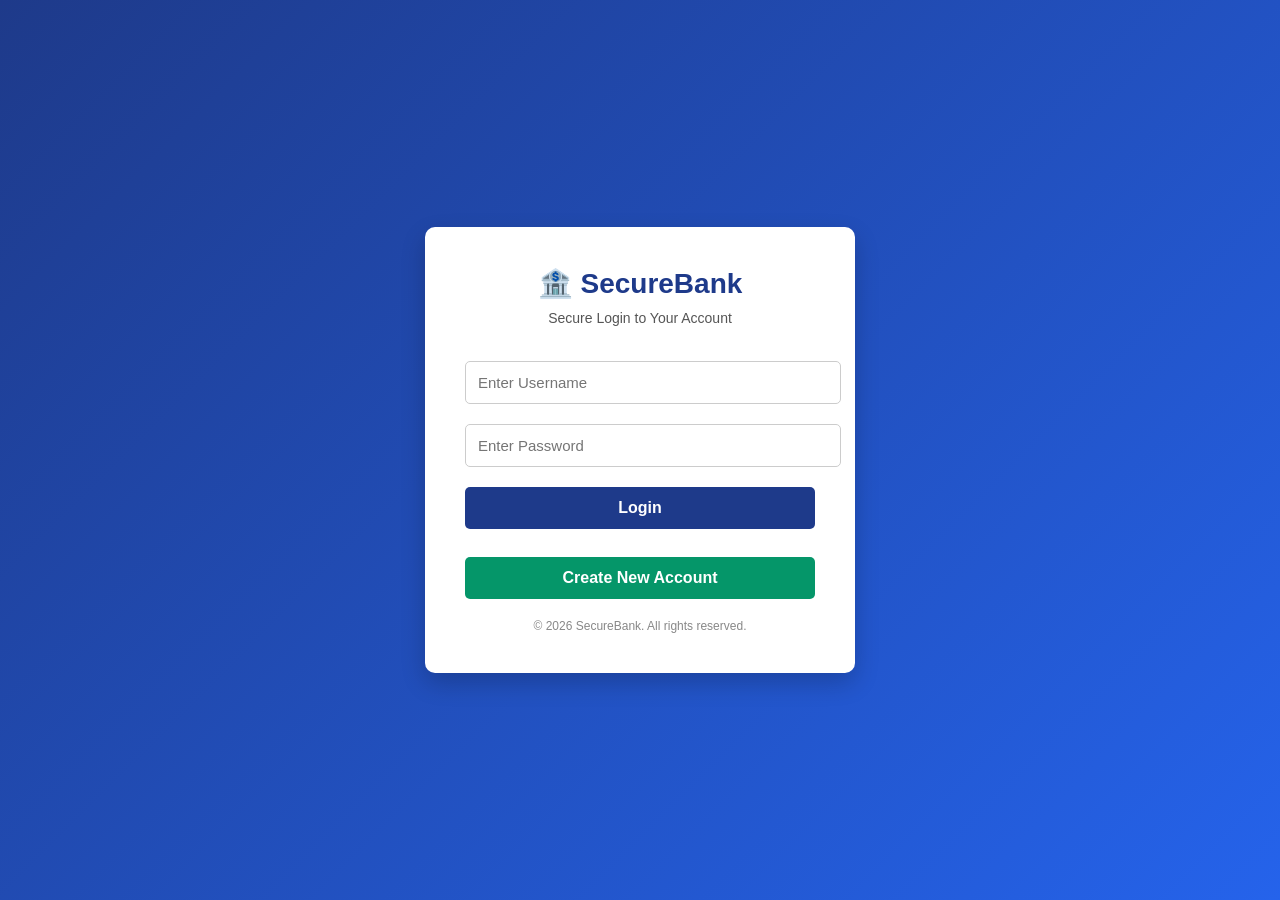
==== templates/login.html @ 914cf3ff "Initial SecureBank deployment" ====
<!DOCTYPE html>
<html lang="en">
<head>
<meta charset="UTF-8">
<title>SecureBank Login</title>

<style>

body{
    margin:0;
    font-family: Arial, Helvetica, sans-serif;
    background: linear-gradient(135deg, #1e3a8a, #2563eb);
    height:100vh;
    display:flex;
    justify-content:center;
    align-items:center;
}

/* Login container */
.login-container{

    background:white;
    padding:40px;
    width:350px;
    border-radius:10px;
    box-shadow:0 10px 25px rgba(0,0,0,0.2);
    text-align:center;
}

/* Bank logo/title */
.bank-title{

    font-size:28px;
    font-weight:bold;
    color:#1e3a8a;
    margin-bottom:10px;
}

/* Subtitle */
.subtitle{

    color:#555;
    margin-bottom:25px;
    font-size:14px;
}

/* Inputs */
input{

    width:100%;
    padding:12px;
    margin:10px 0;
    border:1px solid #ccc;
    border-radius:5px;
    font-size:15px;
}

/* Button */
button{

    width:100%;
    padding:12px;
    background:#1e3a8a;
    color:white;
    border:none;
    border-radius:5px;
    font-size:16px;
    font-weight:bold;
    cursor:pointer;
    margin-top:10px;
}

button:hover{
    background:#163080;
}

/* Footer */
.footer{

    margin-top:20px;
    font-size:12px;
    color:#888;
}

</style>

</head>

<body>

<div class="login-container">

<div class="bank-title">
🏦 SecureBank
</div>

<div class="subtitle">
Secure Login to Your Account
</div>

<form method="POST" action="/login">

<input
type="text"
name="username"
placeholder="Enter Username"
required
>

<input
type="password"
name="password"
placeholder="Enter Password"
required
>

<button type="submit">
Login
</button>

<br><br>

<a href="/signup">
<button type="button"
style="background:#059669;">
Create New Account
</button>
</a>

</form>

<div class="footer">
© 2026 SecureBank. All rights reserved.
</div>

</div>

</body>
</html>
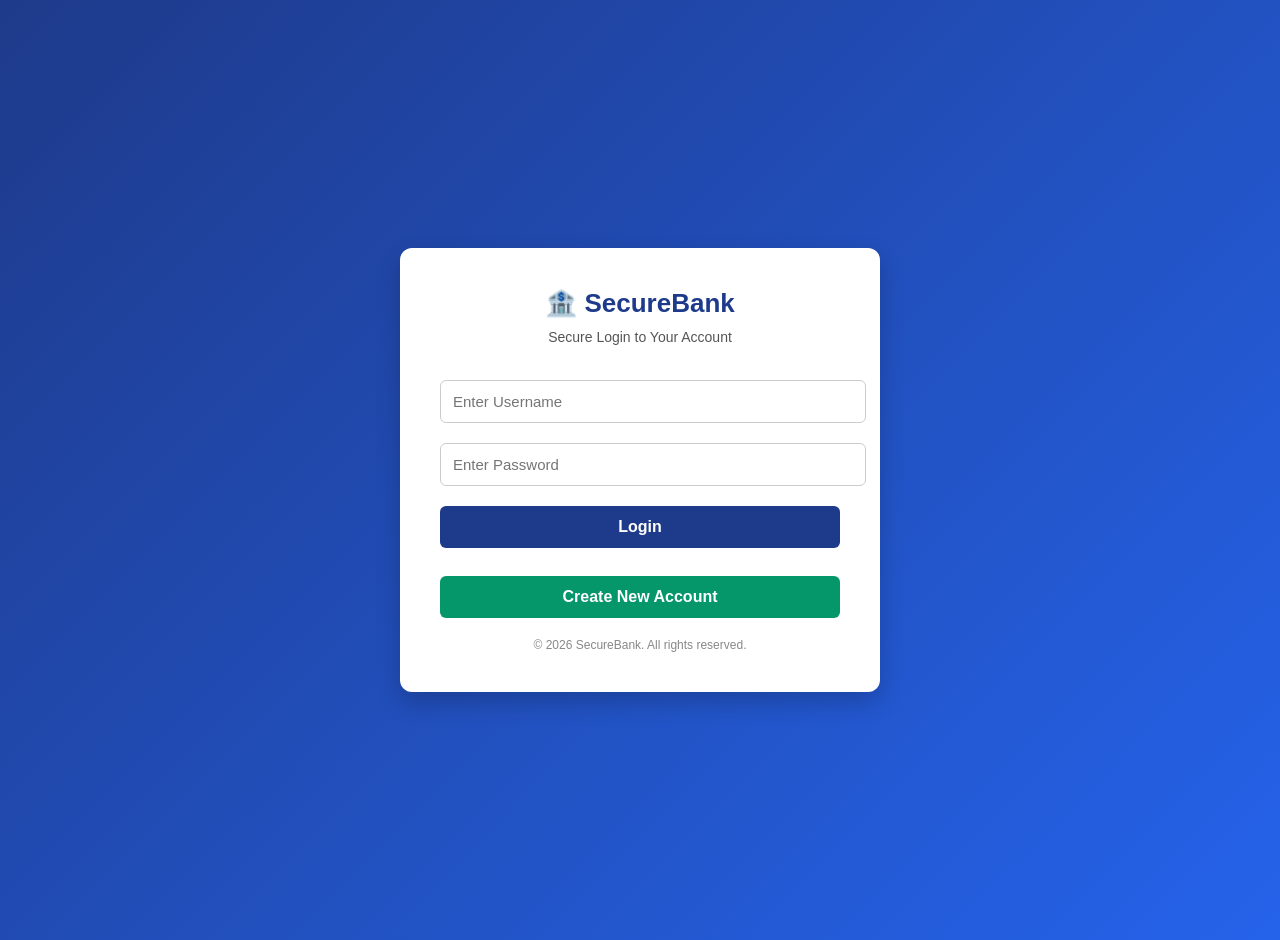
==== commit fda59005: "Fixed login mobile responsiveness" ====
--- a/templates/login.html
+++ b/templates/login.html
@@ -2,6 +2,7 @@
 <html lang="en">
 <head>
 <meta charset="UTF-8">
+<meta name="viewport" content="width=device-width, initial-scale=1.0">
 <title>SecureBank Login</title>
 
 <style>
@@ -10,27 +11,27 @@
     margin:0;
     font-family: Arial, Helvetica, sans-serif;
     background: linear-gradient(135deg, #1e3a8a, #2563eb);
-    height:100vh;
+    min-height:100vh;
     display:flex;
     justify-content:center;
     align-items:center;
+    padding:20px; /* prevents edge sticking on mobile */
 }
 
 /* Login container */
 .login-container{
-
     background:white;
     padding:40px;
-    width:350px;
-    border-radius:10px;
+    width:100%;
+    max-width:400px;  /* instead of fixed 350px */
+    border-radius:12px;
     box-shadow:0 10px 25px rgba(0,0,0,0.2);
     text-align:center;
 }
 
 /* Bank logo/title */
 .bank-title{
-
-    font-size:28px;
+    font-size:26px;
     font-weight:bold;
     color:#1e3a8a;
     margin-bottom:10px;
@@ -38,7 +39,6 @@
 
 /* Subtitle */
 .subtitle{
-
     color:#555;
     margin-bottom:25px;
     font-size:14px;
@@ -46,24 +46,22 @@
 
 /* Inputs */
 input{
-
     width:100%;
     padding:12px;
     margin:10px 0;
     border:1px solid #ccc;
-    border-radius:5px;
+    border-radius:6px;
     font-size:15px;
 }
 
 /* Button */
 button{
-
     width:100%;
     padding:12px;
     background:#1e3a8a;
     color:white;
     border:none;
-    border-radius:5px;
+    border-radius:6px;
     font-size:16px;
     font-weight:bold;
     cursor:pointer;
@@ -76,10 +74,16 @@
 
 /* Footer */
 .footer{
-
     margin-top:20px;
     font-size:12px;
     color:#888;
+}
+
+/* Extra mobile tuning */
+@media (max-width:480px){
+    .login-container{
+        padding:30px 20px;
+    }
 }
 
 </style>
@@ -136,4 +140,4 @@
 </div>
 
 </body>
-</html>
+</html>
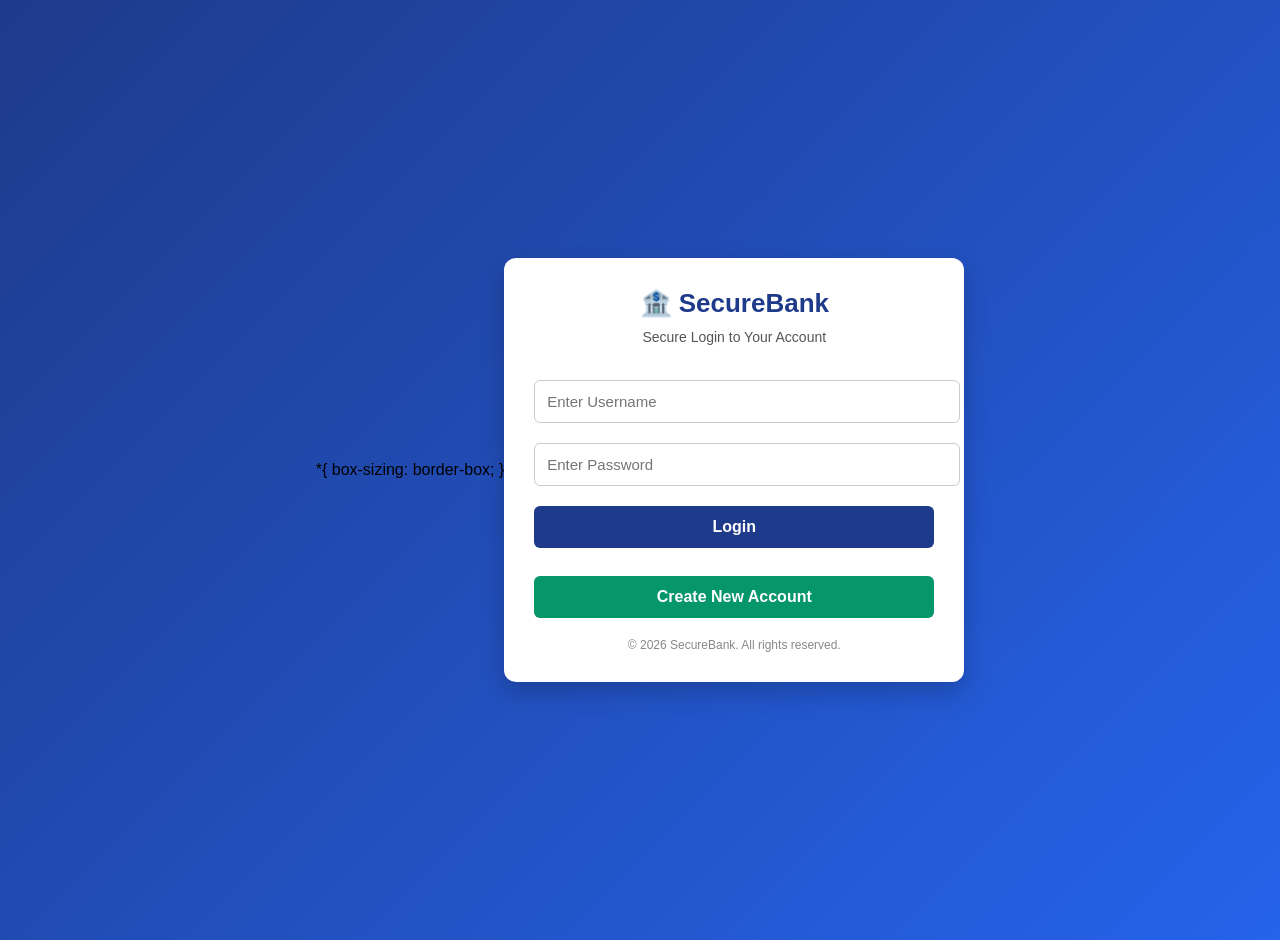
==== commit 2b0fc982: "Made signup page responsive" ====
--- a/templates/login.html
+++ b/templates/login.html
@@ -4,6 +4,10 @@
 <meta charset="UTF-8">
 <meta name="viewport" content="width=device-width, initial-scale=1.0">
 <title>SecureBank Login</title>
+
+*{
+    box-sizing: border-box;
+}
 
 <style>
 
@@ -21,8 +25,8 @@
 /* Login container */
 .login-container{
     background:white;
-    padding:40px;
-    width:100%;
+    padding:30px;
+    width:90%;
     max-width:400px;  /* instead of fixed 350px */
     border-radius:12px;
     box-shadow:0 10px 25px rgba(0,0,0,0.2);
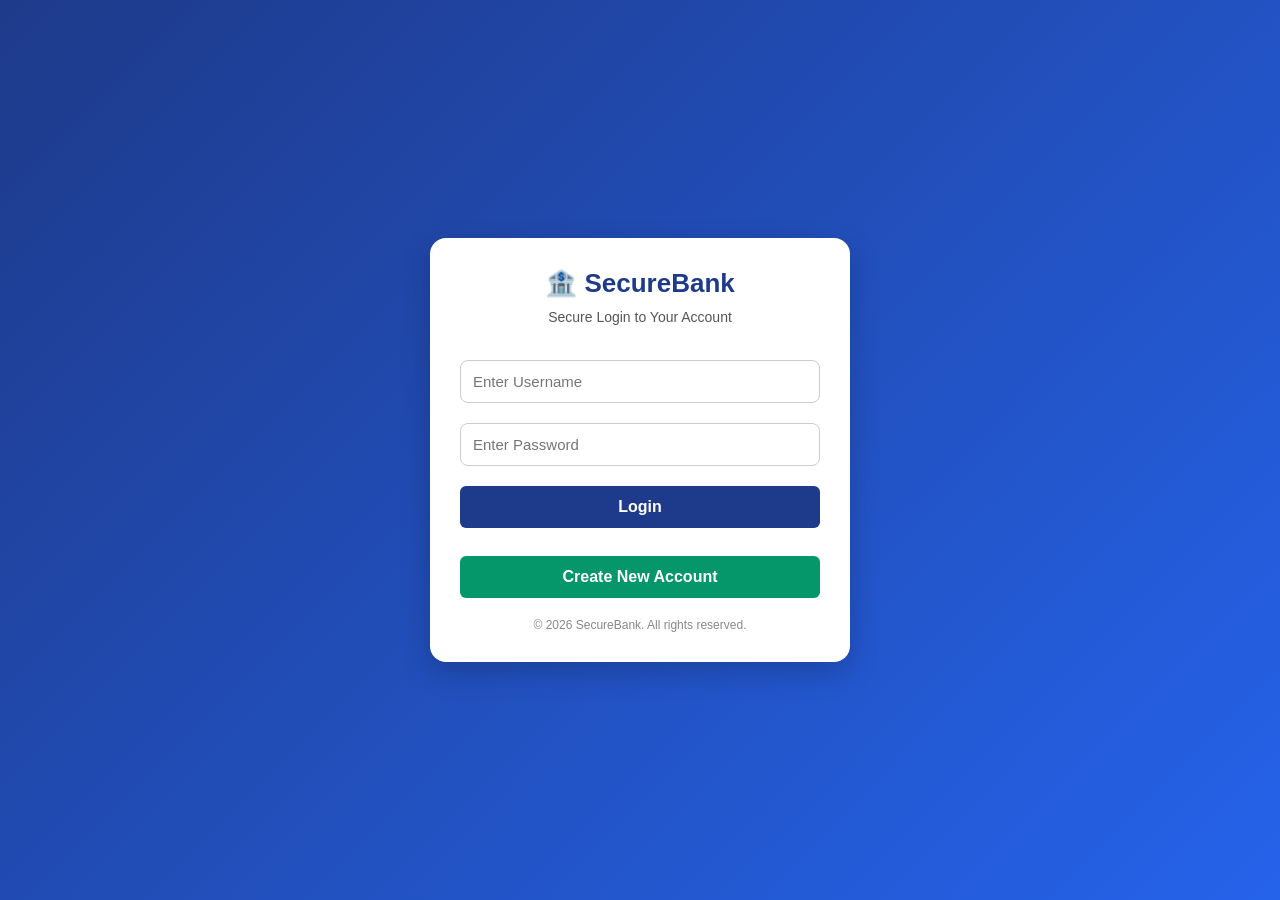
==== commit 54e39f9e: "Fixed mobile UI" ====
--- a/templates/login.html
+++ b/templates/login.html
@@ -5,11 +5,11 @@
 <meta name="viewport" content="width=device-width, initial-scale=1.0">
 <title>SecureBank Login</title>
 
+<style>
+
 *{
     box-sizing: border-box;
 }
-
-<style>
 
 body{
     margin:0;
@@ -26,10 +26,10 @@
 .login-container{
     background:white;
     padding:30px;
-    width:90%;
-    max-width:400px;  /* instead of fixed 350px */
-    border-radius:12px;
-    box-shadow:0 10px 25px rgba(0,0,0,0.2);
+    width:92%;
+    max-width:420px;  /* instead of fixed 350px */
+    border-radius:16px;
+    box-shadow:0 10px 30px rgba(0,0,0,0.2);
     text-align:center;
 }
 
@@ -54,8 +54,9 @@
     padding:12px;
     margin:10px 0;
     border:1px solid #ccc;
-    border-radius:6px;
+    border-radius:8px;
     font-size:15px;
+    box-sizing: border-box;
 }
 
 /* Button */
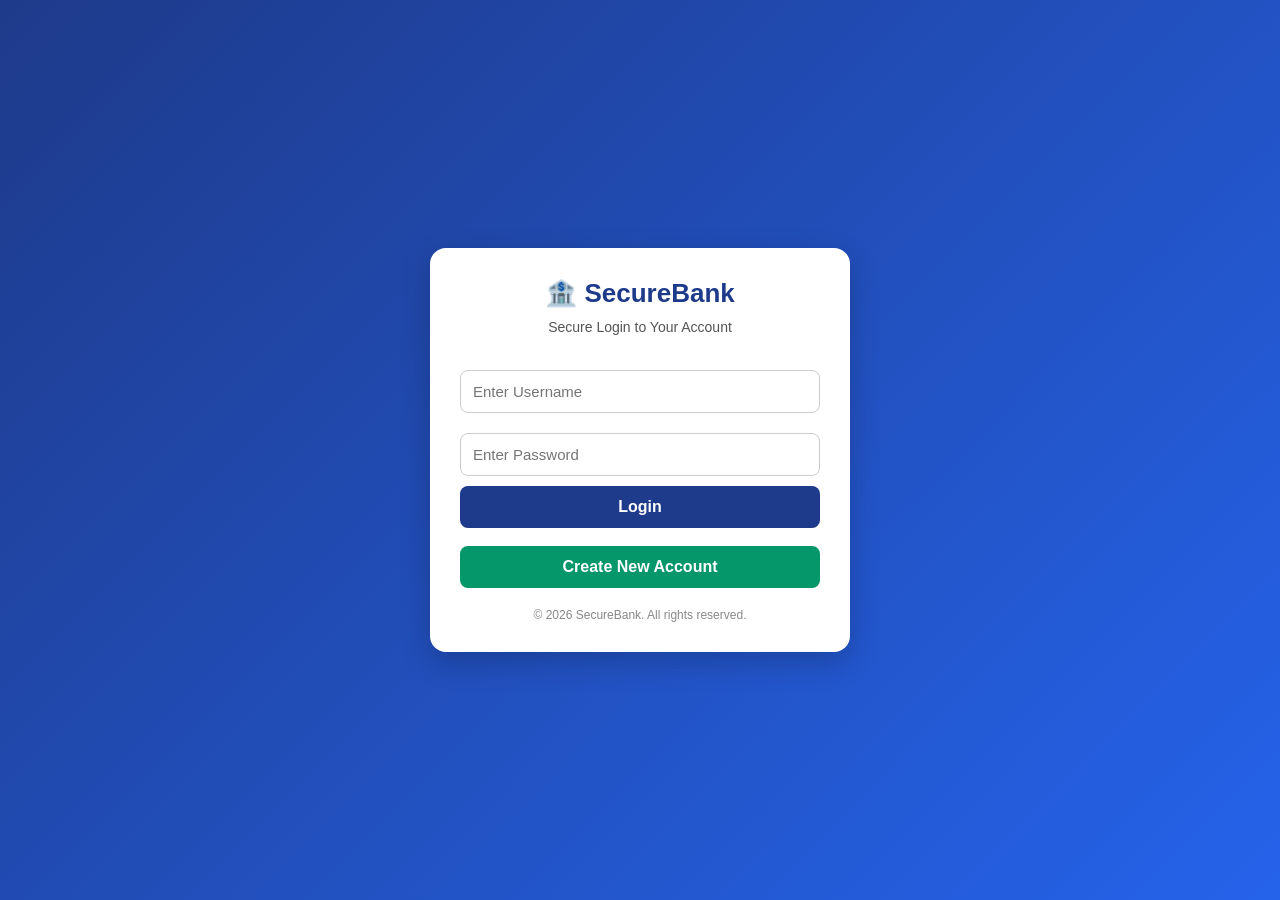
==== commit ca9370dc: "Fixed UI issues" ====
--- a/templates/login.html
+++ b/templates/login.html
@@ -19,7 +19,16 @@
     display:flex;
     justify-content:center;
     align-items:center;
-    padding:20px; /* prevents edge sticking on mobile */
+    /*padding:20px;  prevents edge sticking on mobile */
+}
+
+.signup-container {
+    background: white;
+    padding: 25px;
+    width: 92%;
+    max-width: 420px;
+    border-radius: 16px;
+    box-shadow: 0 10px 30px rgba(0,0,0,0.2);
 }
 
 /* Login container */
@@ -56,7 +65,7 @@
     border:1px solid #ccc;
     border-radius:8px;
     font-size:15px;
-    box-sizing: border-box;
+    /*box-sizing: border-box; */
 }
 
 /* Button */
@@ -66,11 +75,10 @@
     background:#1e3a8a;
     color:white;
     border:none;
-    border-radius:6px;
+    border-radius:8px;
     font-size:16px;
     font-weight:bold;
     cursor:pointer;
-    margin-top:10px;
 }
 
 button:hover{
